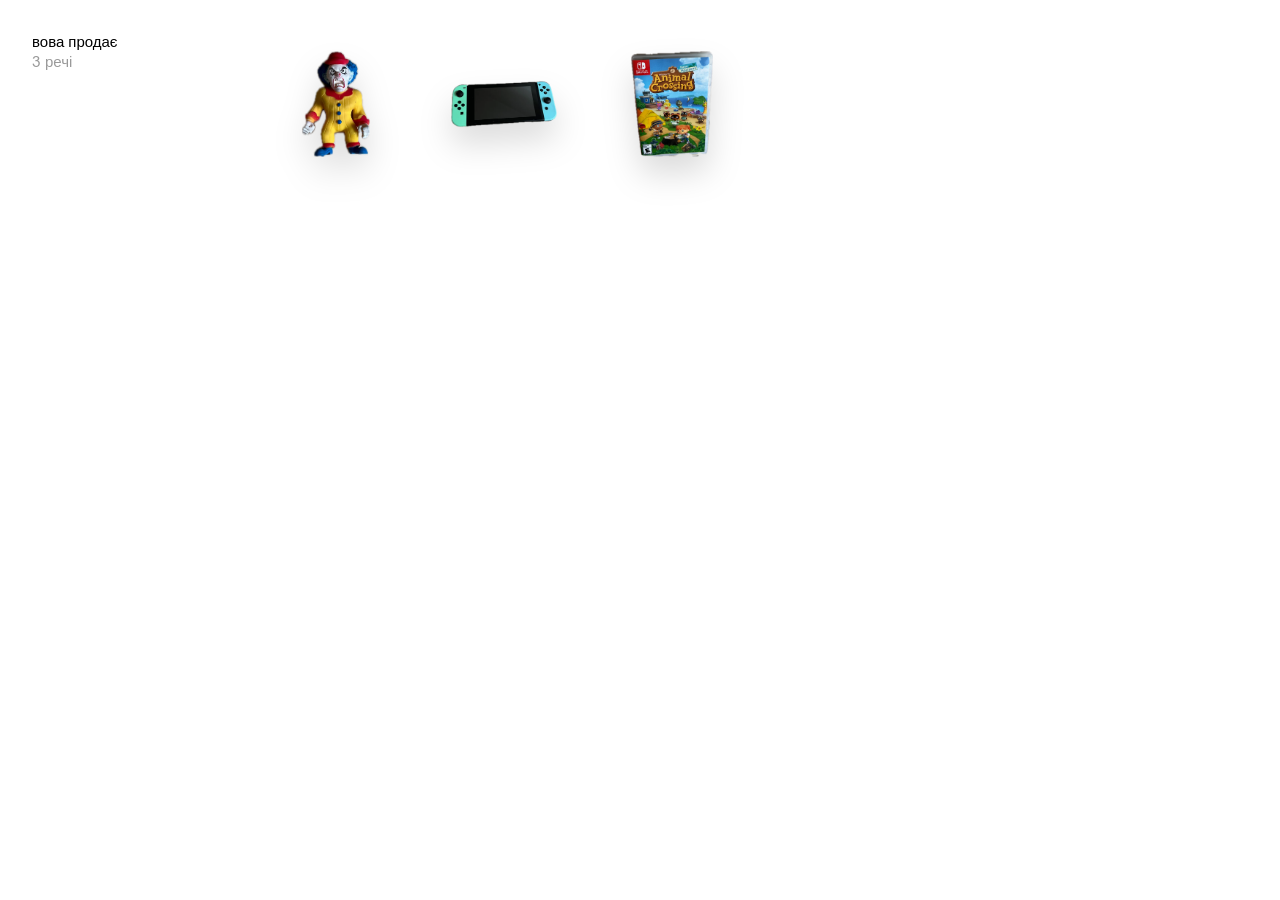
==== 3d/index.html @ e4ed3cfd "Update the shop Co-Authored-By: Claude Opus 5.5 <noreply@anthropic.com>" ====
<!DOCTYPE html>
<html lang="uk">
<head>
<meta charset="utf-8">
<meta name="robots" content="noindex">
<meta name="viewport" content="width=device-width, initial-scale=1">
<title>вова продає</title>
<meta name="description" content="речі, які я розпродую: книжки, картини, техніка, іграшки">
<link rel="icon" href="data:,">
<link rel="preload" href="../fonts/ABCAreal-Regular.woff2" as="font" type="font/woff2" crossorigin>
<link rel="stylesheet" href="../shop.css?v=a3054299">
</head>
<body class="three" data-root="../">
<header class="top"><h1>вова продає</h1><p></p></header>
<main class="grid"></main>
<div class="more"></div>
<section class="item"></section>
<script src="../shop.js?v=cecea5ea"></script>
</body>
</html>
---- shop.css ----
/* shop.css — the shop: things cut out on white, in a grid that goes on as long as there are things. One font,
   black on white, as on the wine site. */
@font-face { font-family: "ABC Areal"; src: url("fonts/ABCAreal-Regular.woff2") format("woff2"); font-display: swap; }
html, body { margin: 0; background: #fff; }
body { font-family: "ABC Areal", sans-serif; font-size: 15px; line-height: 20px; color: #000; }
a { color: inherit; text-decoration: underline; text-decoration-thickness: 1px; text-underline-offset: 3px; }
button { font: inherit; color: inherit; background: none; border: 0; padding: 0; cursor: pointer; }
img { display: block; }

.top { position: fixed; top: 32px; left: 32px; z-index: 2; }
.top h1 { margin: 0; font: inherit; }
.top p { margin: 0; color: #9a9a9a; }

/* The grid: square cells, the thing in the middle at its own proportions; name and price under it on hover. */
.grid { display: grid; grid-template-columns: repeat(6, 1fr); gap: 32px 24px; padding: 32px 32px 96px 264px; }
.cell { position: relative; text-align: center; cursor: pointer; }
.cell .pic { aspect-ratio: 1; display: flex; align-items: center; justify-content: center; }
.cell img { max-width: 82%; max-height: 82%; width: auto; height: auto; }
.cell .label { margin-top: 8px; visibility: hidden; }
.cell .label span { display: block; color: #9a9a9a; }
.cell:hover .label { visibility: visible; }
.cell.sold img { opacity: .3; }
.cell.sold .label { visibility: visible; color: #9a9a9a; }
.more { height: 1px; }

/* An item, over the grid. */
.item { position: fixed; inset: 0; z-index: 3; background: #fff; display: none; overflow-y: auto; }
.item.on { display: grid; grid-template-columns: 1fr 360px; gap: 32px; }
.item .stage { position: relative; height: 100vh; height: 100svh; display: flex; align-items: center; justify-content: center; }
.item .stage img { max-width: 78%; max-height: 78%; }
.item .thumbs { position: absolute; left: 32px; bottom: 32px; display: flex; gap: 8px; }
.item .thumbs img { width: 56px; height: 56px; object-fit: contain; opacity: .35; cursor: pointer; }
.item .thumbs img.on { opacity: 1; }
.item .info { padding: 32px 32px 32px 0; align-self: center; }
.item .info h2 { margin: 0; font: inherit; }
.item .info .price { color: #9a9a9a; margin-bottom: 20px; }
.item .info p { margin: 0 0 20px; white-space: pre-line; }
.item .close { position: fixed; top: 32px; right: 32px; z-index: 4; }

/* The 3D version: things lean towards the pointer; on its page a thing turns over when dragged. */
.three .cell .pic { perspective: 700px; }
.three .cell img { transition: transform .25s ease-out; filter: drop-shadow(0 18px 16px rgba(0,0,0,.14)); }
.three .item .stage { perspective: 1400px; cursor: grab; touch-action: pan-y; user-select: none; -webkit-user-select: none; }
.three .item .turn { position: relative; transform-style: preserve-3d; }
.three .item .turn img { backface-visibility: hidden; max-width: none; max-height: none; filter: drop-shadow(0 30px 30px rgba(0,0,0,.12)); }
.three .item .turn .back { position: absolute; inset: 0; width: 100%; height: 100%; transform: rotateY(180deg); object-fit: contain; }
.three .item .hint { position: absolute; left: 50%; bottom: 32px; transform: translateX(-50%); color: #9a9a9a; }

@media (max-width: 1023px) {
  .grid { grid-template-columns: repeat(4, 1fr); padding: 96px 24px 96px; }
  .top { position: absolute; top: 24px; left: 24px; }
  .item.on { display: block; }
  .item .stage { height: 70vh; height: 70svh; }
  .item .thumbs { left: 24px; bottom: 8px; }
  .item .info { padding: 24px; }
  .item .close { top: 24px; right: 24px; }
}
@media (max-width: 599px) {
  .grid { grid-template-columns: repeat(3, 1fr); gap: 16px 8px; padding: 88px 16px 64px; }
  .top { left: 16px; }
  .cell .label { display: none; }
  .cell.sold .label { display: block; font-size: 12px; }
}
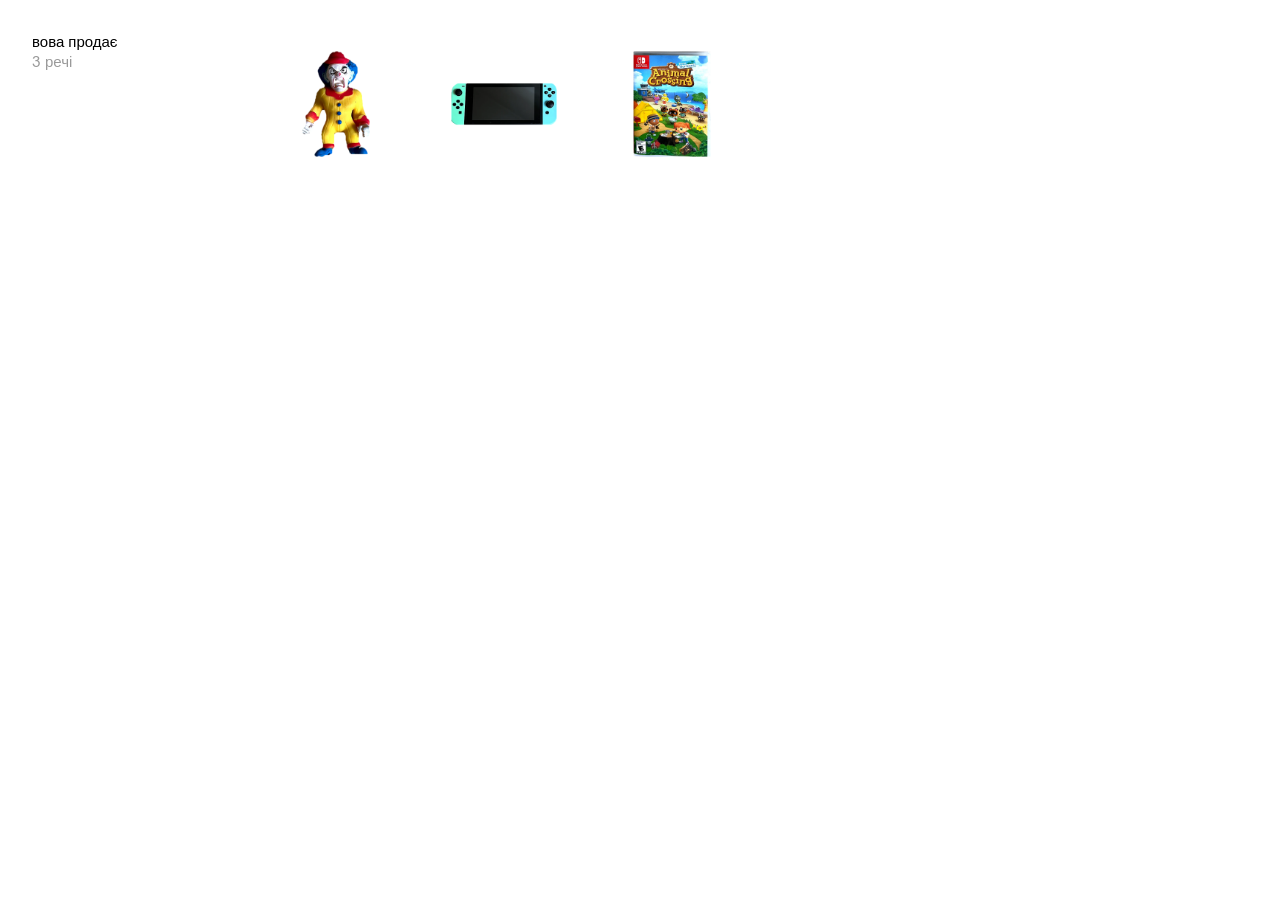
==== commit 94ea9863: "Update the shop Co-Authored-By: Claude Opus 5.5 <noreply@anthropic.com>" ====
--- a/3d/index.html
+++ b/3d/index.html
@@ -8,13 +8,18 @@
 <meta name="description" content="речі, які я розпродую: книжки, картини, техніка, іграшки">
 <link rel="icon" href="data:,">
 <link rel="preload" href="../fonts/ABCAreal-Regular.woff2" as="font" type="font/woff2" crossorigin>
-<link rel="stylesheet" href="../shop.css?v=a3054299">
+<link rel="stylesheet" href="../shop.css?v=478e5191">
 </head>
 <body class="three" data-root="../">
 <header class="top"><h1>вова продає</h1><p></p></header>
 <main class="grid"></main>
 <div class="more"></div>
 <section class="item"></section>
-<script src="../shop.js?v=cecea5ea"></script>
+<script type="importmap">{"imports": {"three": "../vendor/three.module.min.js"}}</script>
+<script type="module">
+  import * as view3d from '../view3d.js';
+  window.view3d = view3d;
+  const s = document.createElement('script'); s.src = '../shop.js'; document.body.appendChild(s);
+</script>
 </body>
 </html>
--- a/shop.css
+++ b/shop.css
@@ -37,21 +37,25 @@
 .item .info p { margin: 0 0 20px; white-space: pre-line; }
 .item .close { position: fixed; top: 32px; right: 32px; z-index: 4; }
 
-/* The 3D version: things lean towards the pointer; on its page a thing turns over when dragged. */
-.three .cell .pic { perspective: 700px; }
-.three .cell img { transition: transform .25s ease-out; filter: drop-shadow(0 18px 16px rgba(0,0,0,.14)); }
-.three .item .stage { perspective: 1400px; cursor: grab; touch-action: pan-y; user-select: none; -webkit-user-select: none; }
-.three .item .turn { position: relative; transform-style: preserve-3d; }
-.three .item .turn img { backface-visibility: hidden; max-width: none; max-height: none; filter: drop-shadow(0 30px 30px rgba(0,0,0,.12)); }
-.three .item .turn .back { position: absolute; inset: 0; width: 100%; height: 100%; transform: rotateY(180deg); object-fit: contain; }
-.three .item .hint { position: absolute; left: 50%; bottom: 32px; transform: translateX(-50%); color: #9a9a9a; }
+/* The 3D version: one live canvas takes the place of the photo under the pointer; on a thing's page the solid
+   fills the stage and turns by dragging. */
+.cell .pic { position: relative; }
+.cell .live { position: absolute; inset: 0; margin: auto; }
+.cell.live-on .pic img { visibility: hidden; }
+.item .solid-box { position: absolute; inset: 0; cursor: grab; }
+.item .solid-box:active { cursor: grabbing; }
+.item .solid-box canvas { display: block; touch-action: pan-y; }
+.item .thumbs span { width: 56px; height: 56px; display: flex; align-items: center; justify-content: center; opacity: .35; cursor: pointer; }
+.item .thumbs span.on { opacity: 1; }
+.item .thumbs { z-index: 1; }
 
 @media (max-width: 1023px) {
   .grid { grid-template-columns: repeat(4, 1fr); padding: 96px 24px 96px; }
   .top { position: absolute; top: 24px; left: 24px; }
   .item.on { display: block; }
   .item .stage { height: 70vh; height: 70svh; }
-  .item .thumbs { left: 24px; bottom: 8px; }
+  .item .thumbs { left: 24px; right: 24px; bottom: 8px; overflow-x: auto; scrollbar-width: none; }
+  .item .thumbs img, .item .thumbs span { flex: none; }
   .item .info { padding: 24px; }
   .item .close { top: 24px; right: 24px; }
 }
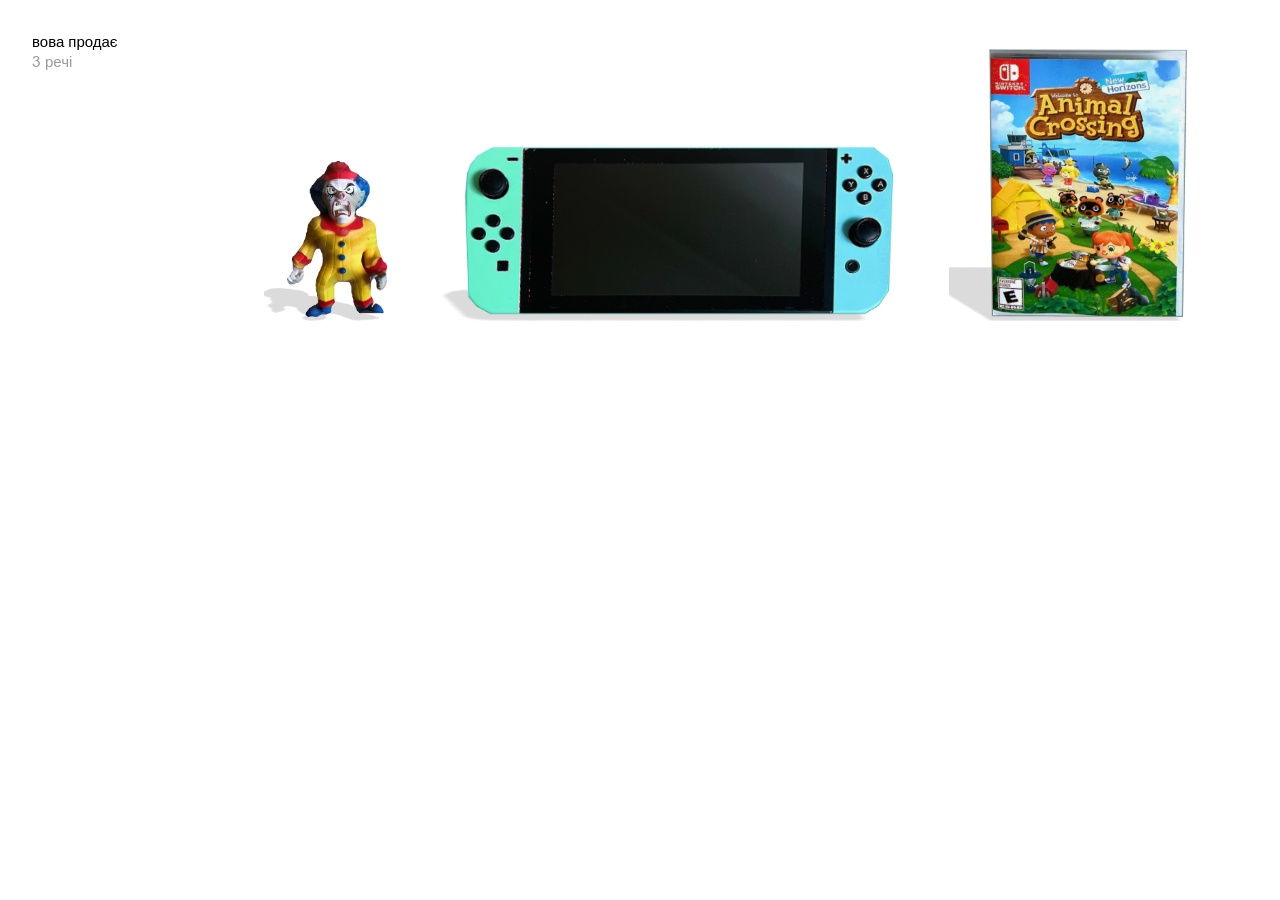
==== commit 03d72abf: "Update the shop Co-Authored-By: Claude Opus 5.5 <noreply@anthropic.com>" ====
--- a/3d/index.html
+++ b/3d/index.html
@@ -8,7 +8,7 @@
 <meta name="description" content="речі, які я розпродую: книжки, картини, техніка, іграшки">
 <link rel="icon" href="data:,">
 <link rel="preload" href="../fonts/ABCAreal-Regular.woff2" as="font" type="font/woff2" crossorigin>
-<link rel="stylesheet" href="../shop.css?v=478e5191">
+<link rel="stylesheet" href="../shop.css?v=27e48e27">
 </head>
 <body class="three" data-root="../">
 <header class="top"><h1>вова продає</h1><p></p></header>
--- a/shop.css
+++ b/shop.css
@@ -11,17 +11,24 @@
 .top h1 { margin: 0; font: inherit; }
 .top p { margin: 0; color: #9a9a9a; }
 
-/* The grid: square cells, the thing in the middle at its own proportions; name and price under it on hover. */
-.grid { display: grid; grid-template-columns: repeat(6, 1fr); gap: 32px 24px; padding: 32px 32px 96px 264px; }
-.cell { position: relative; text-align: center; cursor: pointer; }
-.cell .pic { aspect-ratio: 1; display: flex; align-items: center; justify-content: center; }
-.cell img { max-width: 82%; max-height: 82%; width: auto; height: auto; }
-.cell .label { margin-top: 8px; visibility: hidden; }
+/* The grid is a shelf: things stand on a line, each as big as its size says (--u is a size of 1, a small toy),
+   in its photo's proportions; name and price under it on hover. */
+.grid { --u: 150px; display: flex; flex-wrap: wrap; align-items: flex-end; gap: 88px 56px; padding: 32px 48px 120px 264px; }
+.cell { position: relative; display: flex; flex-direction: column; align-items: center; cursor: pointer;
+        width: calc(var(--u) * var(--s) * var(--fw)); }
+.cell .pic { position: relative; width: 100%; height: calc(var(--u) * var(--s) * var(--fh)); display: flex; align-items: flex-end; justify-content: center; }
+.cell img { width: 100%; height: 100%; object-fit: contain; object-position: bottom; transform: translateY(calc(var(--pb) * 100%)); }
+.three .cell img { transform: none; }
+.cell .label { position: absolute; top: 100%; left: 50%; transform: translateX(-50%); margin-top: 12px; width: max-content; max-width: 220px; text-align: center; visibility: hidden; }
 .cell .label span { display: block; color: #9a9a9a; }
 .cell:hover .label { visibility: visible; }
 .cell.sold img { opacity: .3; }
 .cell.sold .label { visibility: visible; color: #9a9a9a; }
 .more { height: 1px; }
+/* The 3D version: a little roomier, for the shadow. */
+.three .cell { width: calc(var(--u) * var(--s) * var(--fw) * 1.2); }
+.three .cell .pic { height: calc(var(--u) * var(--s) * var(--fh) * 1.1); }
+.three .cell .live { top: auto; }
 
 /* An item, over the grid. */
 .item { position: fixed; inset: 0; z-index: 3; background: #fff; display: none; overflow-y: auto; }
@@ -39,8 +46,7 @@
 
 /* The 3D version: one live canvas takes the place of the photo under the pointer; on a thing's page the solid
    fills the stage and turns by dragging. */
-.cell .pic { position: relative; }
-.cell .live { position: absolute; inset: 0; margin: auto; }
+.cell .live { position: absolute; inset: 0; }
 .cell.live-on .pic img { visibility: hidden; }
 .item .solid-box { position: absolute; inset: 0; cursor: grab; }
 .item .solid-box:active { cursor: grabbing; }
@@ -50,7 +56,7 @@
 .item .thumbs { z-index: 1; }
 
 @media (max-width: 1023px) {
-  .grid { grid-template-columns: repeat(4, 1fr); padding: 96px 24px 96px; }
+  .grid { --u: 110px; gap: 48px 40px; padding: 104px 32px 96px; }
   .top { position: absolute; top: 24px; left: 24px; }
   .item.on { display: block; }
   .item .stage { height: 70vh; height: 70svh; }
@@ -60,7 +66,7 @@
   .item .close { top: 24px; right: 24px; }
 }
 @media (max-width: 599px) {
-  .grid { grid-template-columns: repeat(3, 1fr); gap: 16px 8px; padding: 88px 16px 64px; }
+  .grid { --u: 70px; gap: 32px 24px; padding: 96px 16px 64px; justify-content: center; }
   .top { left: 16px; }
   .cell .label { display: none; }
   .cell.sold .label { display: block; font-size: 12px; }
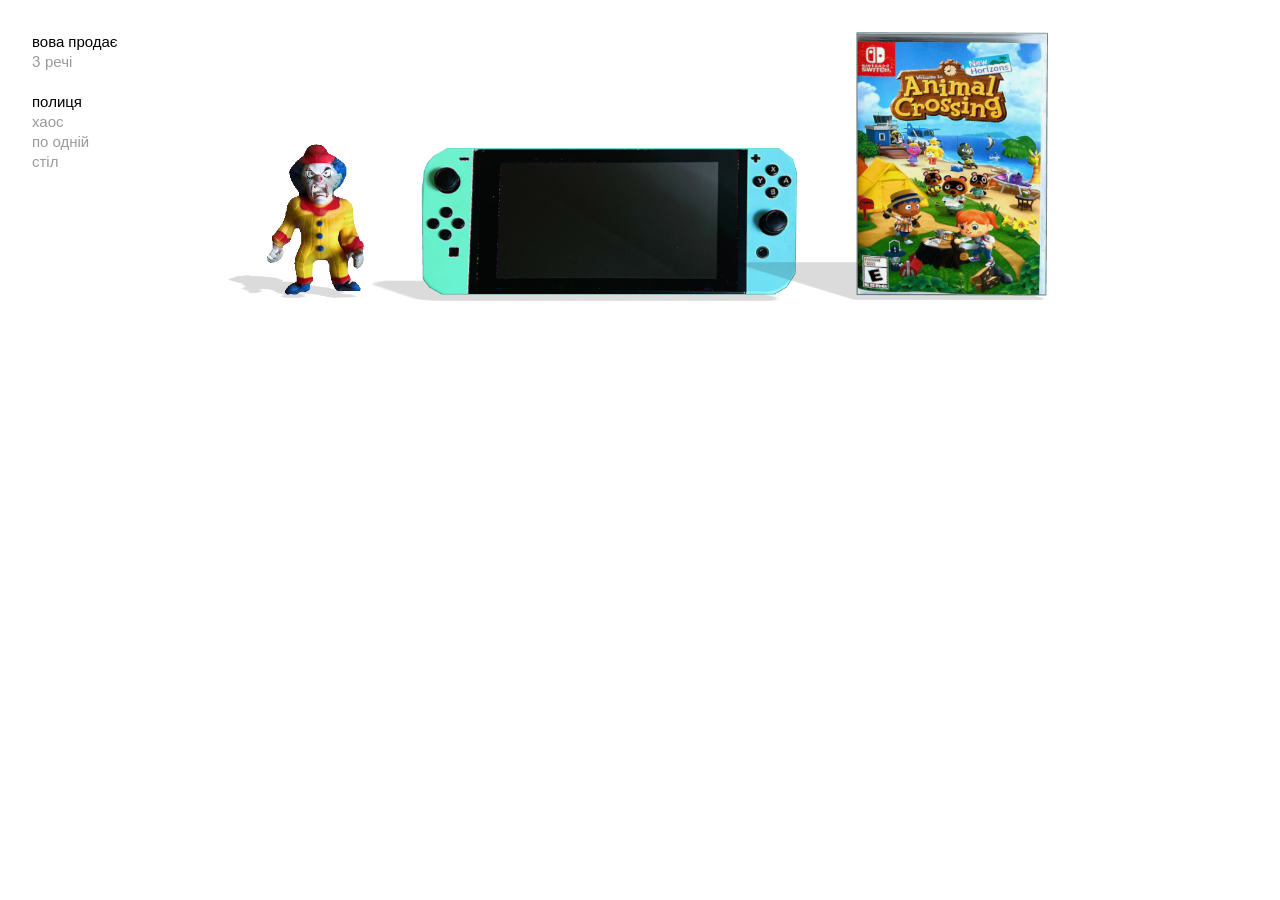
==== commit 34530af6: "Update the shop Co-Authored-By: Claude Opus 5.5 <noreply@anthropic.com>" ====
--- a/3d/index.html
+++ b/3d/index.html
@@ -8,9 +8,9 @@
 <meta name="description" content="речі, які я розпродую: книжки, картини, техніка, іграшки">
 <link rel="icon" href="data:,">
 <link rel="preload" href="../fonts/ABCAreal-Regular.woff2" as="font" type="font/woff2" crossorigin>
-<link rel="stylesheet" href="../shop.css?v=27e48e27">
+<link rel="stylesheet" href="../shop.css?v=be0ee1ae">
 </head>
-<body class="three" data-root="../">
+<body class="three shelf" data-root="../" data-layout="shelf">
 <header class="top"><h1>вова продає</h1><p></p></header>
 <main class="grid"></main>
 <div class="more"></div>
--- a/shop.css
+++ b/shop.css
@@ -26,9 +26,8 @@
 .cell.sold .label { visibility: visible; color: #9a9a9a; }
 .more { height: 1px; }
 /* The 3D version: a little roomier, for the shadow. */
-.three .cell { width: calc(var(--u) * var(--s) * var(--fw) * 1.2); }
-.three .cell .pic { height: calc(var(--u) * var(--s) * var(--fh) * 1.1); }
-.three .cell .live { top: auto; }
+.three .cell { width: calc(var(--u) * var(--s) * var(--fw)); }
+.three .cell .pic { height: calc(var(--u) * var(--s) * var(--fh)); }
 
 /* An item, over the grid. */
 .item { position: fixed; inset: 0; z-index: 3; background: #fff; display: none; overflow-y: auto; }
@@ -46,7 +45,7 @@
 
 /* The 3D version: one live canvas takes the place of the photo under the pointer; on a thing's page the solid
    fills the stage and turns by dragging. */
-.cell .live { position: absolute; inset: 0; }
+.cell .live { position: absolute; pointer-events: none; z-index: 1; }
 .cell.live-on .pic img { visibility: hidden; }
 .item .solid-box { position: absolute; inset: 0; cursor: grab; }
 .item .solid-box:active { cursor: grabbing; }
@@ -54,6 +53,24 @@
 .item .thumbs span { width: 56px; height: 56px; display: flex; align-items: center; justify-content: center; opacity: .35; cursor: pointer; }
 .item .thumbs span.on { opacity: 1; }
 .item .thumbs { z-index: 1; }
+
+/* Layouts to compare (3d/, 3d/chaos/, 3d/one/, 3d/table/) */
+.top .layouts { margin-top: 20px; display: flex; flex-direction: column; }
+.top .layouts a { text-decoration: none; color: #9a9a9a; }
+.top .layouts a.on { color: #000; }
+.chaos .grid { display: block; position: relative; }
+.chaos .cell { position: absolute; }
+.chaos .cell .label { visibility: hidden; }
+.chaos .cell:hover { z-index: 2; }
+.one .grid { display: block; padding: 0 48px 0 34vw; }
+.one .cell { width: auto; height: 100vh; height: 100svh; justify-content: center; }
+.one .cell .pic { width: min(50vw, calc(64vh * var(--fw) / var(--fh))); height: auto; aspect-ratio: calc(var(--fw) / var(--fh)); }
+.one .cell .label { position: static; transform: none; margin-top: 28px; visibility: visible; }
+.one .top { top: 33.3333vh; }
+.table .grid { display: block; padding: 0; }
+.table .grid canvas { display: block; }
+.table .tip { position: fixed; z-index: 3; pointer-events: none; text-align: center; transform: translate(-50%, 24px); }
+.table .tip span { display: block; color: #9a9a9a; }
 
 @media (max-width: 1023px) {
   .grid { --u: 110px; gap: 48px 40px; padding: 104px 32px 96px; }
@@ -66,6 +83,9 @@
   .item .close { top: 24px; right: 24px; }
 }
 @media (max-width: 599px) {
+  .one .grid { padding: 0 16px; }
+  .one .cell .pic { width: min(84vw, calc(56svh * var(--fw) / var(--fh))); }
+  .one .top { position: absolute; top: 24px; }
   .grid { --u: 70px; gap: 32px 24px; padding: 96px 16px 64px; justify-content: center; }
   .top { left: 16px; }
   .cell .label { display: none; }
